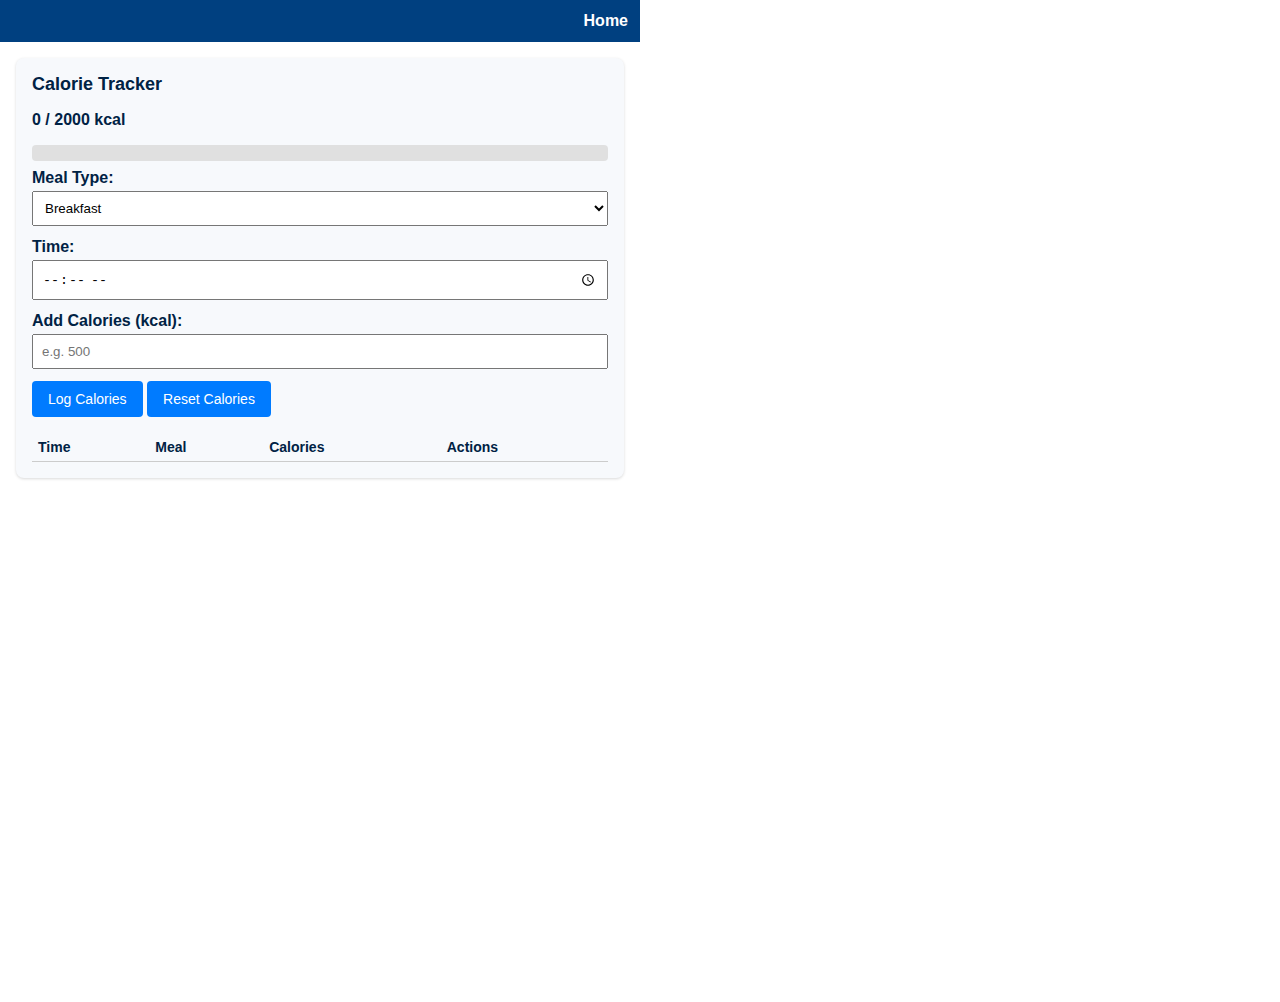
==== calorietracker.html @ bae4139a "Create calorietracker.html" ====
<!DOCTYPE html>
<html lang="en">
  <head>
    <meta charset="UTF-8" />
    <title>Calorie Tracker</title>
    <meta
      name="viewport"
      content="width=640, height=960, initial-scale=1.0, user-scalable=no"
    />
    <style>
      html,
      body {
        margin: 0;
        padding: 0;
        width: 640px;
        height: 960px;
        overflow: hidden;
        font-family: Arial, sans-serif;
        background-color: #ffffff;
        color: #002244;
      }

      .app-container {
        width: 100%;
        height: 100%;
        overflow-y: auto;
        box-sizing: border-box;
        padding: 16px;
      }

      .top-nav {
        background-color: #004080;
        padding: 12px;
        text-align: right;
      }

      .top-nav a {
        color: #fff;
        text-decoration: none;
        font-weight: bold;
        margin-left: 20px;
      }

      .card {
        background-color: #f7f9fc;
        border-radius: 8px;
        box-shadow: 0 1px 3px rgba(0, 0, 0, 0.15);
        padding: 16px;
        margin-bottom: 16px;
      }

      .card-title {
        margin-top: 0;
        margin-bottom: 8px;
        font-size: 18px;
        font-weight: bold;
      }

      .form-group {
        margin-bottom: 12px;
      }

      .form-group label {
        display: block;
        margin-bottom: 4px;
        font-weight: bold;
      }

      .form-group input,
      .form-group select {
        width: 100%;
        padding: 8px;
        box-sizing: border-box;
      }

      .form-group button {
        background-color: #007bff;
        color: #fff;
        border: none;
        padding: 10px 16px;
        cursor: pointer;
        border-radius: 4px;
        font-size: 14px;
      }

      .form-group button:hover {
        background-color: #0056b3;
      }

      .progress-bar-container {
        background-color: #e0e0e0;
        border-radius: 4px;
        height: 16px;
        margin: 8px 0;
        overflow: hidden;
      }

      .progress-bar-fill {
        background-color: #007bff;
        height: 100%;
        width: 0;
        transition: width 0.5s;
      }

      table {
        width: 100%;
        border-collapse: collapse;
        margin-top: 16px;
      }

      th,
      td {
        text-align: left;
        padding: 6px;
        border-bottom: 1px solid #ccc;
        font-size: 14px;
      }

      .action-btn {
        background-color: #ff0000;
        color: #fff;
        border: none;
        padding: 5px 10px;
        cursor: pointer;
        border-radius: 4px;
        font-size: 12px;
      }

      .edit-btn {
        background-color: #ffc107;
      }

      .action-btn:hover {
        opacity: 0.8;
      }
    </style>
  </head>
  <body>
    <div class="top-nav">
      <a href="index.html">Home</a>
    </div>

    <div class="app-container">
      <div class="card">
        <h2 class="card-title">Calorie Tracker</h2>

        <!-- Current calories vs. goal -->
        <p><strong id="calorie-summary">0 / 2000 kcal</strong></p>
        <div class="progress-bar-container">
          <div class="progress-bar-fill" id="calorie-bar"></div>
        </div>

        <!-- Form to log origin of calories -->
        <div class="form-group">
          <label for="meal-type">Meal Type:</label>
          <select id="meal-type">
            <option value="Breakfast">Breakfast</option>
            <option value="Lunch">Lunch</option>
            <option value="Dinner">Dinner</option>
            <option value="Snacks">Snacks</option>
          </select>
        </div>

        <div class="form-group">
          <label for="meal-time">Time:</label>
          <input type="time" id="meal-time" />
        </div>

        <!-- Form to log calories -->
        <div class="form-group">
          <label for="calorie-input">Add Calories (kcal):</label>
          <input
            type="number"
            id="calorie-input"
            placeholder="e.g. 500"
            min="0"
          />
        </div>

        <div class="form-group">
          <button id="add-calorie-btn">Log Calories</button>
          <button id="reset-calories-btn">Reset Calories</button>
        </div>

        <!-- Table for logging -->
        <table>
          <thead>
            <tr>
              <th>Time</th>
              <th>Meal</th>
              <th>Calories</th>
              <th>Actions</th>
            </tr>
          </thead>
          <tbody id="meal-log-body"></tbody>
        </table>
      </div>
    </div>

    <script>
      const calorieGoal = 2000;
      let currentCalories = parseInt(
        localStorage.getItem("currentCalories") || "0",
        10
      );

      const calorieBar = document.getElementById("calorie-bar");
      const calorieSummary = document.getElementById("calorie-summary");
      const calorieInput = document.getElementById("calorie-input");
      const mealTypeInput = document.getElementById("meal-type");
      const mealTimeInput = document.getElementById("meal-time");
      const addCalorieBtn = document.getElementById("add-calorie-btn");
      const mealLogBody = document.getElementById("meal-log-body");

      function updateCalorieProgress() {
        const pct = Math.min((currentCalories / calorieGoal) * 100, 100);
        calorieBar.style.width = pct + "%";
        calorieSummary.textContent = `${currentCalories} / ${calorieGoal} kcal`;
      }

      const resetCaloriesBtn = document.getElementById("reset-calories-btn");

      resetCaloriesBtn.addEventListener("click", () => {
        currentCalories = 0;
        updateCalorieProgress();
        mealLogBody.innerHTML = "";
        localStorage.setItem("currentCalories", "0");
      });
      function saveMealLog() {
        const mealLogs = [];
        const rows = mealLogBody.querySelectorAll("tr");
        rows.forEach((row) => {
          const time = row.querySelector("td:nth-child(1)").textContent;
          const meal = row.querySelector("td:nth-child(2)").textContent;
          const calories = row.querySelector("td:nth-child(3)").textContent;
          mealLogs.push({ time, meal, calories });
        });
        localStorage.setItem("mealLogs", JSON.stringify(mealLogs));
      }

      function loadMealLog() {
        const mealLogs = JSON.parse(localStorage.getItem("mealLogs")) || [];
        mealLogs.forEach((log) => {
          addToLog(log.time, log.meal, log.calories);
        });
      }
      function addToLog(time, meal, calories) {
        const row = document.createElement("tr");
        row.innerHTML = `
    <td>${time}</td>
    <td>${meal}</td>
    <td>${calories}</td>
    <td>
      <button class="edit-btn action-btn">Edit</button>
      <button class="delete-btn action-btn">Delete</button>
    </td>
  `;
        mealLogBody.appendChild(row);

        const editBtn = row.querySelector(".edit-btn");
        const deleteBtn = row.querySelector(".delete-btn");

        editBtn.addEventListener("click", () => {
          calorieInput.value = calories;
          mealTypeInput.value = meal;
          mealTimeInput.value = time;
          row.remove();
          currentCalories -= calories;
          updateCalorieProgress();
          saveCalories();
          saveMealLog();
        });

        deleteBtn.addEventListener("click", () => {
          row.remove();
          currentCalories -= calories;
          updateCalorieProgress();
          saveCalories();
          saveMealLog();
        });

        saveMealLog();
      }

      function saveCalories() {
        localStorage.setItem("currentCalories", currentCalories.toString());
      }

      addCalorieBtn.addEventListener("click", () => {
        const calsToAdd = parseInt(calorieInput.value, 10);
        const meal = mealTypeInput.value;
        const time = mealTimeInput.value;

        if (!isNaN(calsToAdd) && calsToAdd > 0 && time) {
          currentCalories += calsToAdd;
          updateCalorieProgress();
          saveCalories();
          addToLog(time, meal, calsToAdd);
        }

        calorieInput.value = "";
        mealTimeInput.value = "";
      });

      document.addEventListener("DOMContentLoaded", () => {
        updateCalorieProgress();
        loadMealLog();
      });
    </script>
  </body>
</html>
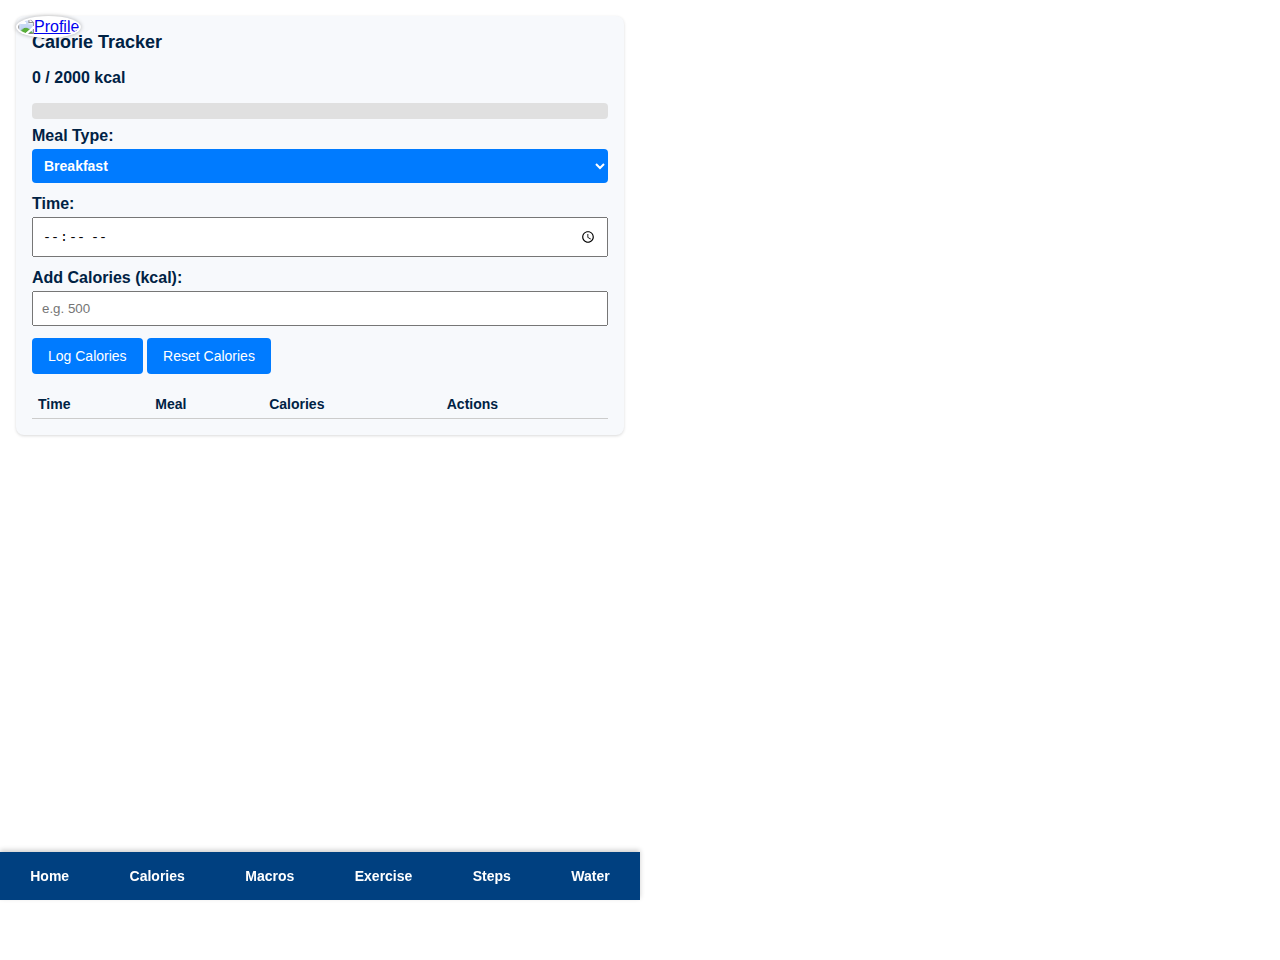
==== commit 0bd78220: "Add files via upload" ====
--- a/calorietracker.html
+++ b/calorietracker.html
@@ -3,6 +3,7 @@
   <head>
     <meta charset="UTF-8" />
     <title>Calorie Tracker</title>
+    <link rel="stylesheet" href="mystyle.css">
     <meta
       name="viewport"
       content="width=640, height=960, initial-scale=1.0, user-scalable=no"
@@ -136,10 +137,6 @@
     </style>
   </head>
   <body>
-    <div class="top-nav">
-      <a href="index.html">Home</a>
-    </div>
-
     <div class="app-container">
       <div class="card">
         <h2 class="card-title">Calorie Tracker</h2>
@@ -305,7 +302,24 @@
       document.addEventListener("DOMContentLoaded", () => {
         updateCalorieProgress();
         loadMealLog();
+
+        const remainingCalories = calorieGoal - currentCalories;
+        alert(`You have ${remainingCalories} kcal left to reach your 2000 kcal goal! `);
       });
     </script>
+    <div class="bottom-nav">
+      <a href="index.html">Home</a>
+      <a href="calorietracker.html">Calories</a>
+      <a href="macrostracker.html">Macros</a>
+      <a href="exerciselogging.html">Exercise</a>
+      <a href="stepstracker.html">Steps</a>
+      <a href="waterintake.html">Water</a>
+    </div>    
   </body>
+  <div class="profile-button">
+    <a href="profile.html">
+      <img src="icons/profile.png" alt="Profile" title="Profile" />
+    </a>
+  </div>
+  
 </html>
--- a/mystyle.css
+++ b/mystyle.css
@@ -0,0 +1,153 @@
+html, body {
+    margin: 0;
+    padding: 0;
+    width: 640px;
+    height: 960px;
+    overflow: hidden;
+    font-family: Arial, sans-serif;
+    background-color: #ffffff;
+    color: #002244;
+}
+
+.app-container {
+    width: 100%;
+    height: 100%;
+    overflow-y: auto;
+    box-sizing: border-box;
+    padding: 16px;
+}
+
+.nav {
+    background-color: #004080;
+    padding: 12px;
+    text-align: right;
+}
+
+.nav a {
+    color: #fff;
+    text-decoration: none;
+    font-weight: bold;
+    margin-left: 20px;
+}
+
+.card {
+    background-color: #f7f9fc;
+    border-radius: 8px;
+    box-shadow: 0 1px 3px rgba(0,0,0,0.15);
+    padding: 16px;
+    margin-bottom: 16px;
+}
+
+.card-title {
+    margin-top: 0;
+    margin-bottom: 8px;
+    font-size: 18px;
+    font-weight: bold;
+}
+
+.form-group {
+    margin-bottom: 12px;
+}
+
+select {
+    padding: 16px 20px;
+    border: none;
+    border-radius: 4px;
+    background-color: #007bff;
+    color: white;
+    width: 100%;
+    font-size: 14px;
+    font-weight: bold;
+    cursor: pointer;
+}
+
+.form-group label {
+    display: block;
+    margin-bottom: 4px;
+}
+
+.form-group input {
+    width: 100%;
+    padding: 8px;
+    box-sizing: border-box;
+}
+
+.form-group button {
+    background-color: #007bff;
+    color: #fff;
+    border: none;
+    padding: 10px 16px;
+    cursor: pointer;
+    border-radius: 4px;
+    font-size: 14px;
+}
+
+.form-group button:hover {
+    background-color: #0056b3;
+}
+
+.progress-bar-container {
+    background-color: #e0e0e0;
+    border-radius: 4px;
+    height: 16px;
+    margin: 8px 0;
+    overflow: hidden;
+}
+
+.progress-bar-fill {
+    background-color: #007bff;
+    height: 100%;
+    width: 0;
+    transition: width 0.5s;
+}
+
+.bottom-nav {
+    position: fixed;
+    bottom: 0;
+    left: 0;
+    width: 640px; /* fixed width based on tablet viewport */
+    background-color: #004080;
+    display: flex;
+    justify-content: space-around;
+    align-items: center;
+    padding: 10px 0;
+    z-index: 1000;
+    box-shadow: 0 -2px 5px rgba(0, 0, 0, 0.2);
+  }
+  
+  .bottom-nav a {
+    color: #fff;
+    text-decoration: none;
+    font-size: 14px;
+    font-weight: bold;
+    padding: 6px 10px;
+    border-radius: 4px;
+    text-align: center;
+  }
+  
+  .bottom-nav a:hover {
+    background-color: #0056b3;
+  }
+  
+  .profile-button {
+    position: absolute;
+    top: 16px;
+    left: 16px;
+    z-index: 1001;
+  }
+  
+  .profile-button img {
+    width: 36px;
+    height: 36px;
+    cursor: pointer;
+    border-radius: 50%;
+    box-shadow: 0 0 4px rgba(0, 0, 0, 0.3);
+    background-color: #ffffff;
+    padding: 2px;
+  }
+  
+  /* Optional: Push down the content slightly so it doesn't clash */
+  .app-container {
+    padding-top: 60px; /* increased from 16px to give room for profile icon */
+  }
+  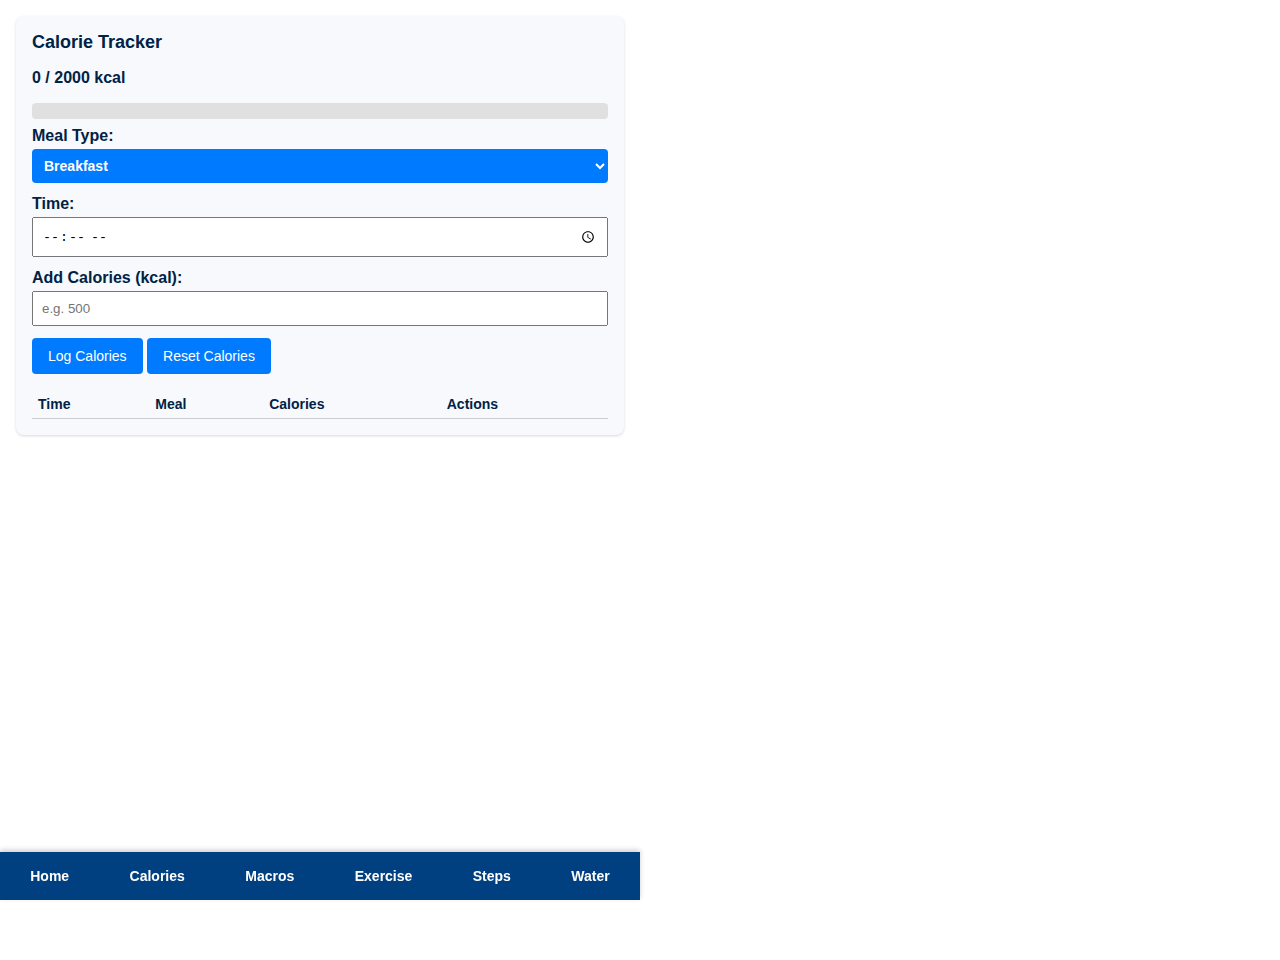
==== commit b456ef73: "removed profile except in home tab, and added goals tab" ====
--- a/calorietracker.html
+++ b/calorietracker.html
@@ -316,10 +316,5 @@
       <a href="waterintake.html">Water</a>
     </div>    
   </body>
-  <div class="profile-button">
-    <a href="profile.html">
-      <img src="icons/profile.png" alt="Profile" title="Profile" />
-    </a>
-  </div>
   
 </html>
